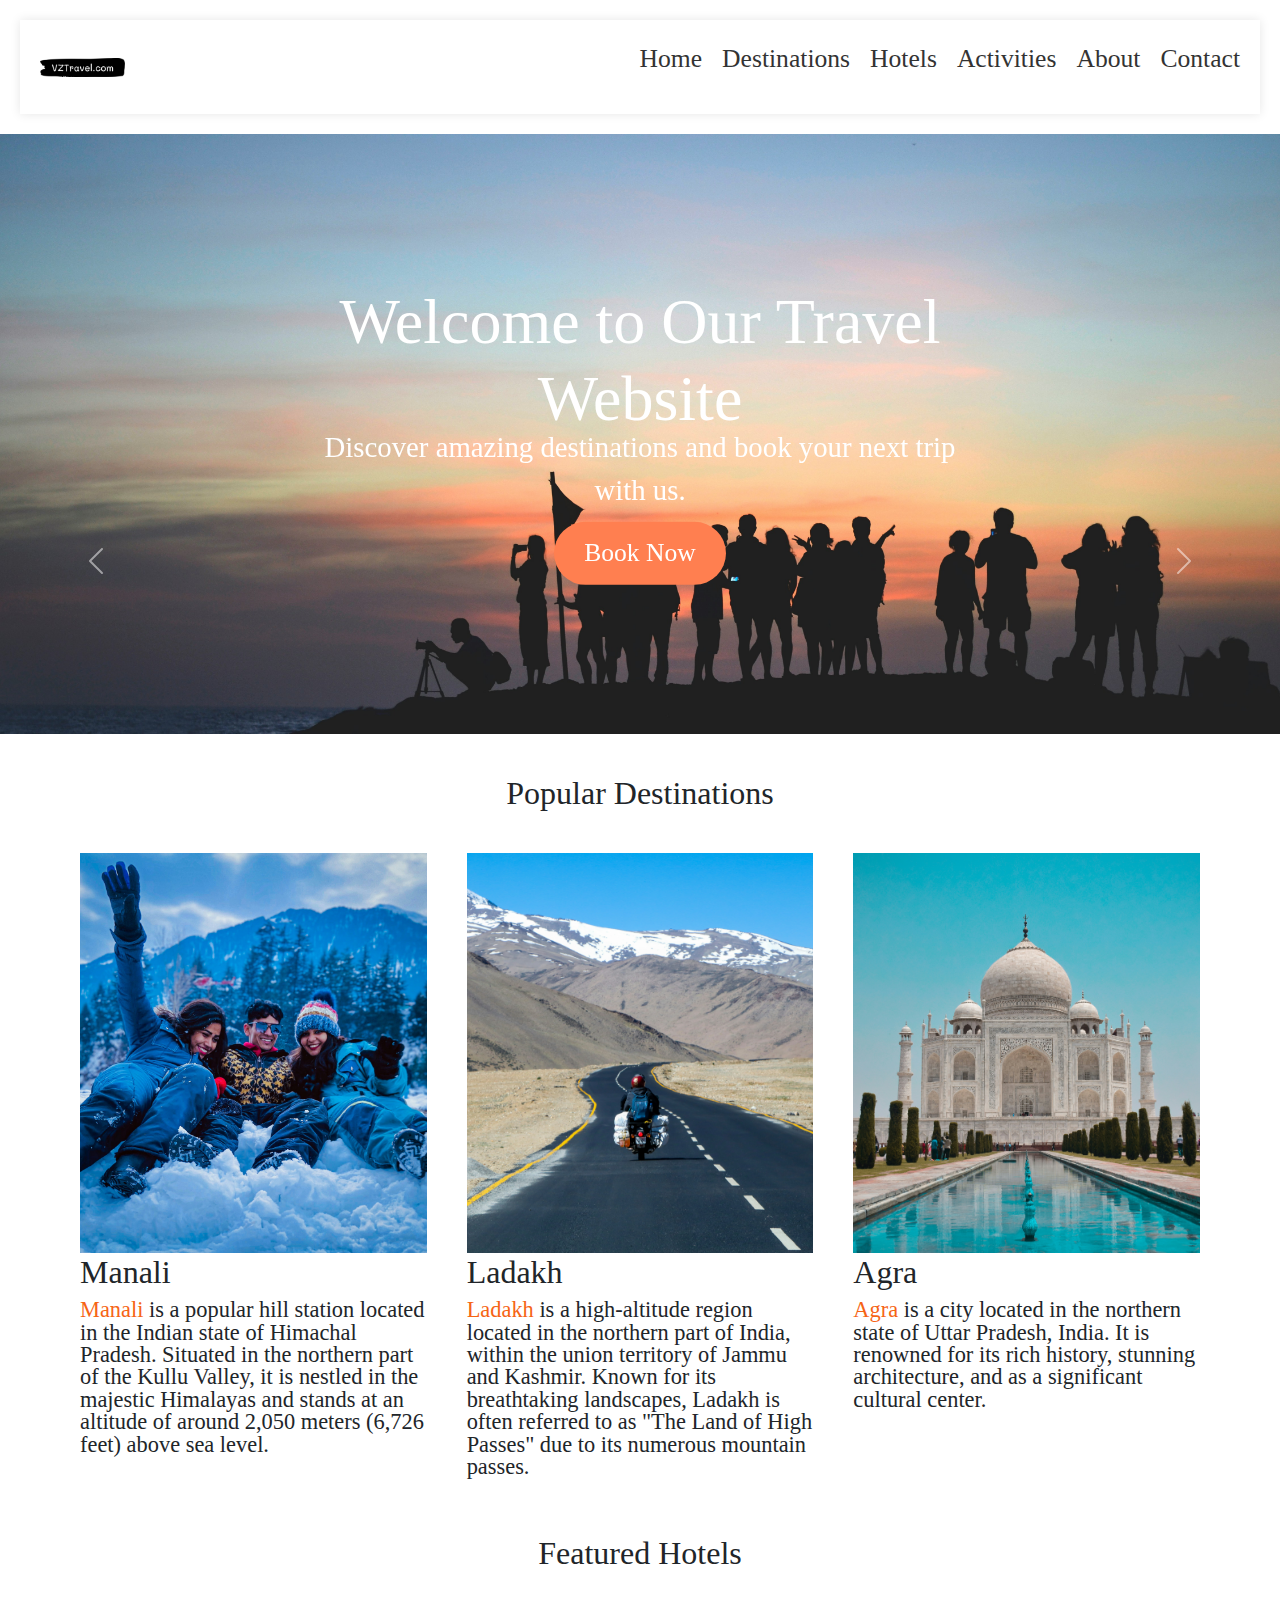
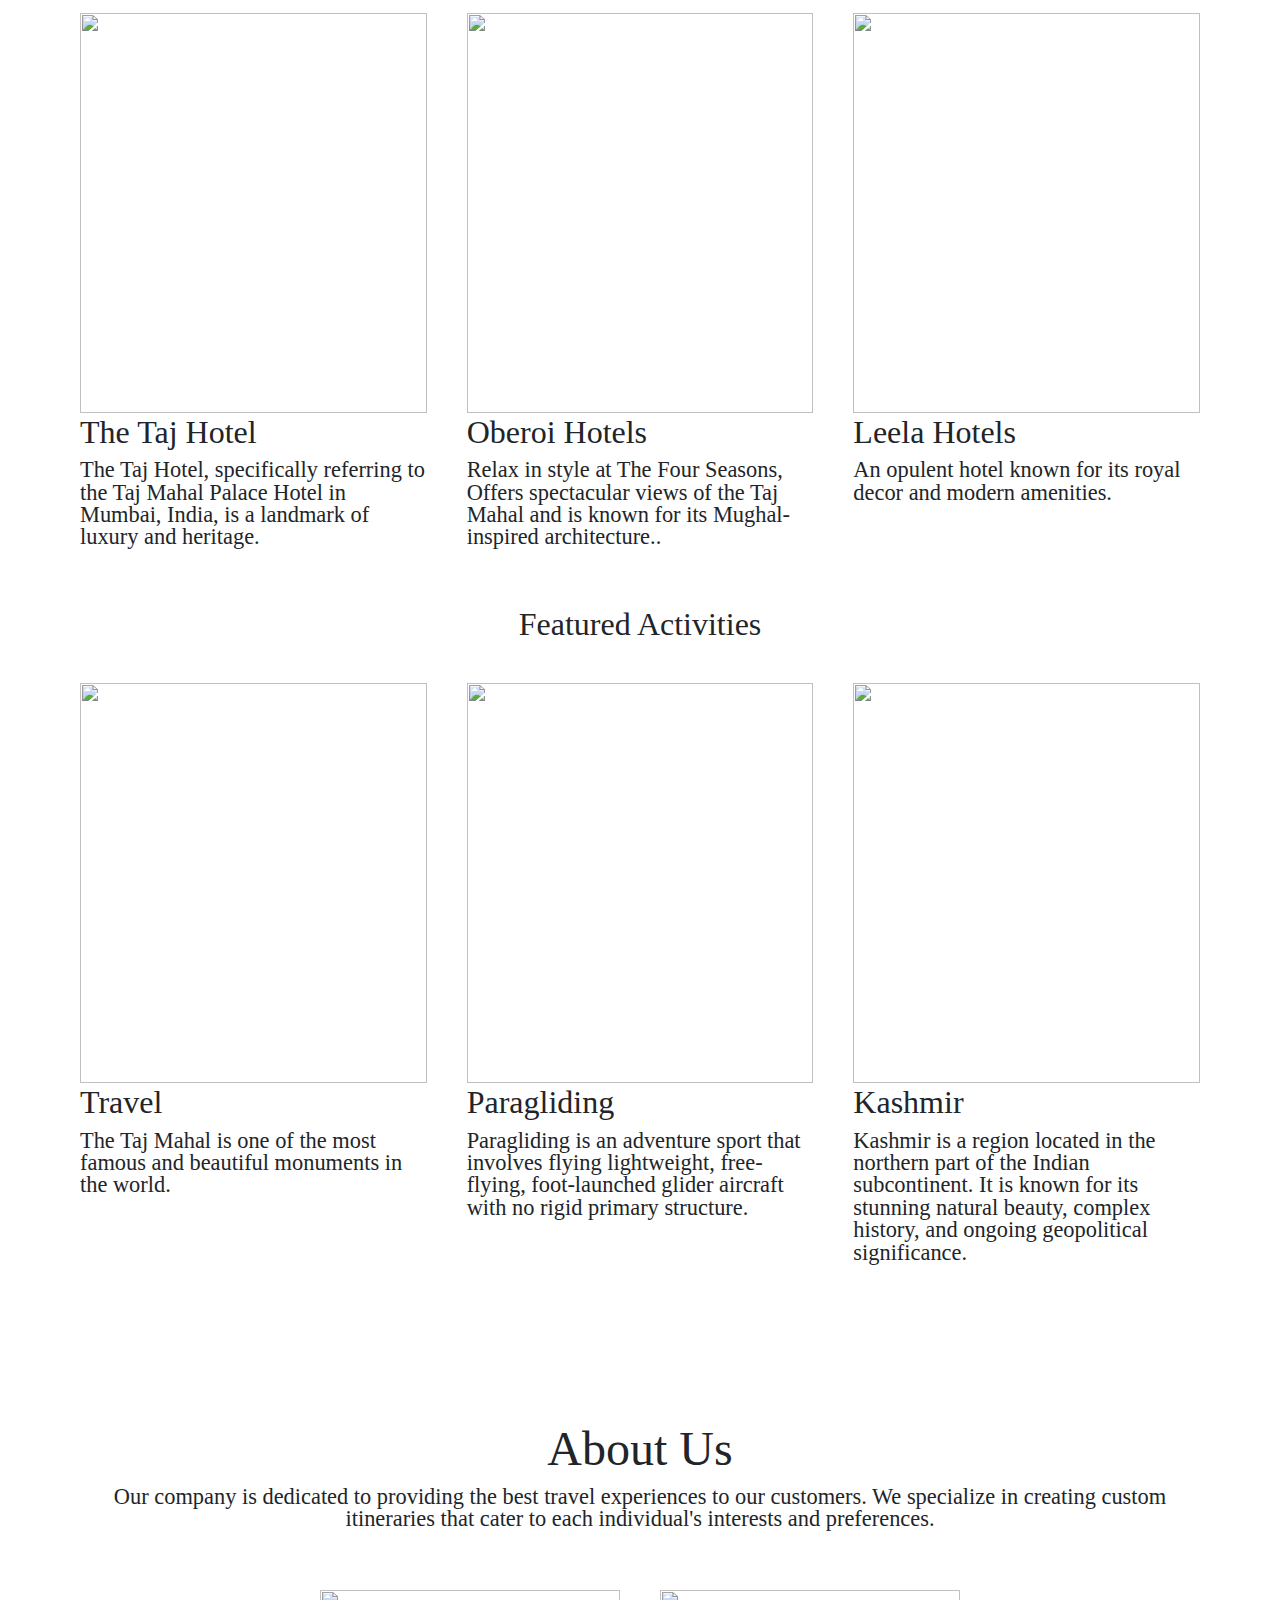
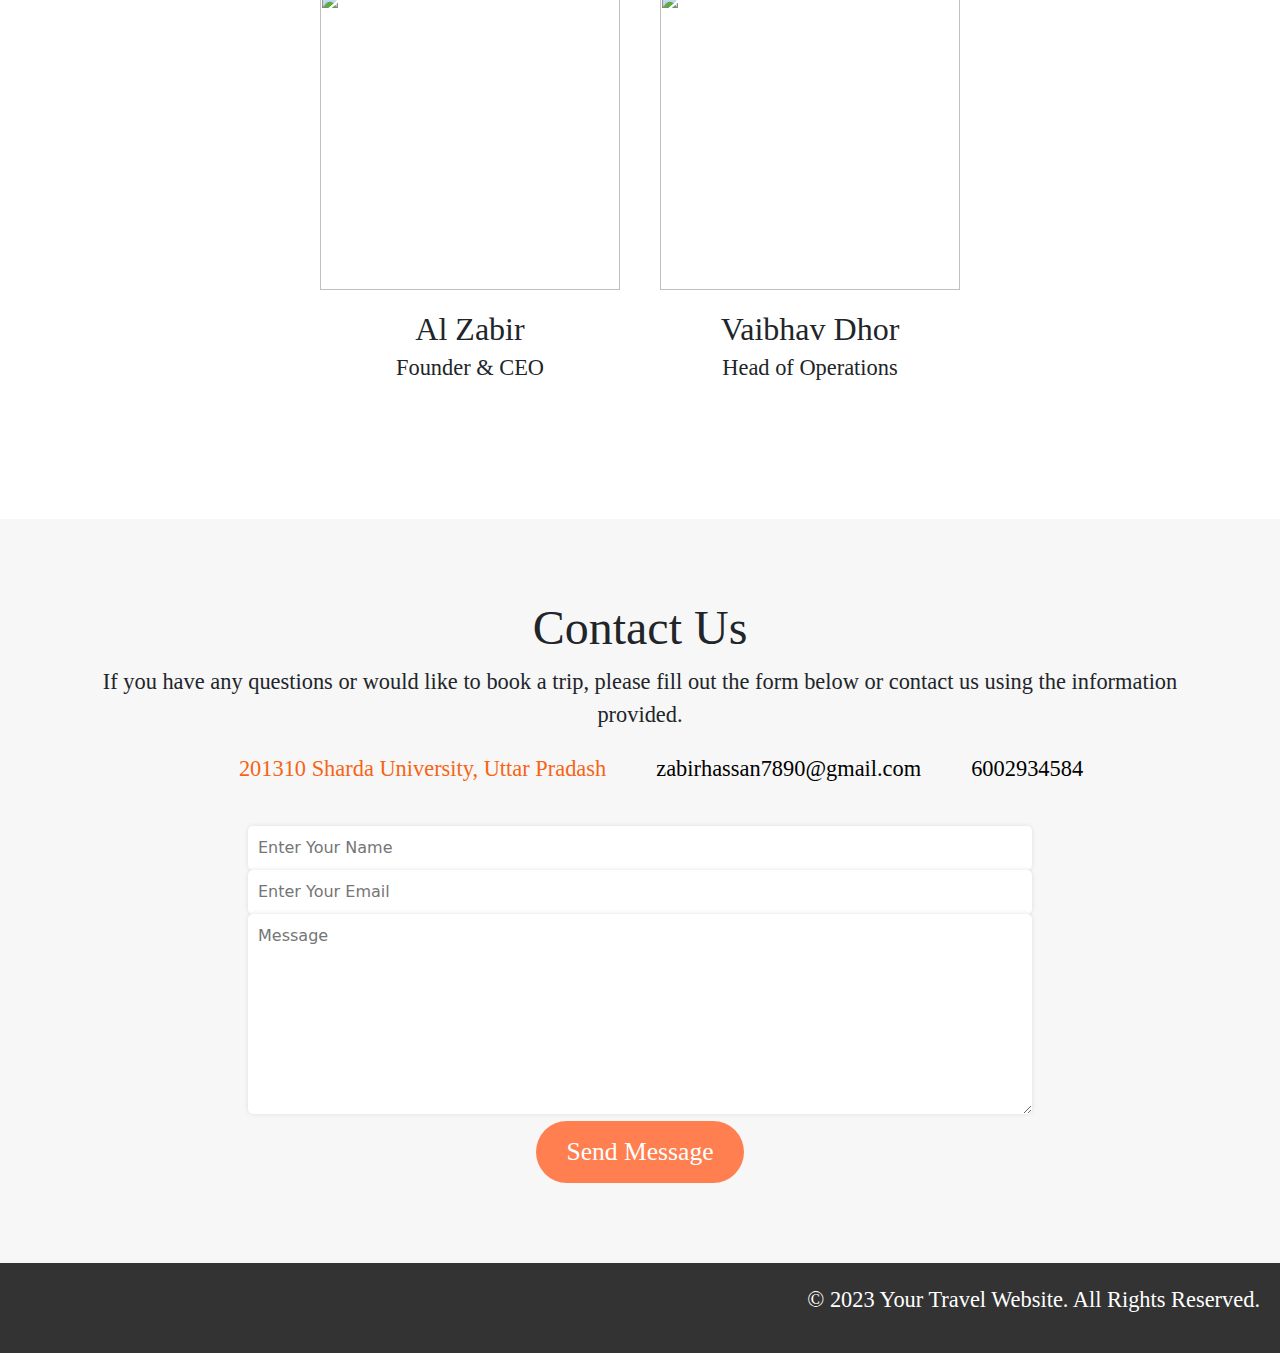
==== index.html @ 30dfec0c "New repo" ====
<!DOCTYPE html>
<html lang="en">

<head>
  <meta charset="UTF-8" />
  <meta http-equiv="X-UA-Compatible" content="IE=edge" />
  <meta name="viewport" content="width=device-width, initial-scale=1.0" />
  <title>Travel Website</title>
  <link rel="stylesheet" href="style.css" />
  <link href="https://cdn.jsdelivr.net/npm/bootstrap@5.3.3/dist/css/bootstrap.min.css" rel="stylesheet"
    integrity="sha384-QWTKZyjpPEjISv5WaRU9OFeRpok6YctnYmDr5pNlyT2bRjXh0JMhjY6hW+ALEwIH" crossorigin="anonymous">
  <link rel="stylesheet" href="https://cdnjs.cloudflare.com/ajax/libs/font-awesome/6.5.2/css/all.min.css"
    integrity="sha512-SnH5WK+bZxgPHs44uWIX+LLJAJ9/2PkPKZ5QiAj6Ta86w+fsb2TkcmfRyVX3pBnMFcV7oQPJkl9QevSCWr3W6A=="
    crossorigin="anonymous" referrerpolicy="no-referrer" />
</head>

<body>
  <header>
    <header>
      <div class="logo">
        <a href="#"><img src="images/l1.png" alt="logo" /></a>
      </div>
      <nav class="nav-menu">
        <ul>
          <li><a href="#">Home</a></li>
          <li><a href="destination.html">Destinations</a></li>
          <li><a href="hotel.html">Hotels</a></li>
          <li><a href="activites.html">Activities</a></li>
          <li><a href="about.html">About</a></li>
          <li><a href="contacts.html">Contact</a></li>
        </ul>
      </nav>
    </header>
  </header>
  <main>
    <section class="hero">
      <div id="carouselExample" class="carousel slide">
        <div class="carousel-inner">
          <div class="carousel-item">
            <img src="images/b3.jpg" class="d-block w-100" alt="...">
          </div>
          <div class="carousel-item active">
            <img src="images/b1.jpg" class="d-block w-100" alt="...">
          </div>
          <div class="carousel-item">
            <img src="images/b2.jpg" class="d-block w-100" alt="...">
          </div>

        </div>
        <button class="carousel-control-prev" type="button" data-bs-target="#carouselExample" data-bs-slide="prev">
          <span class="carousel-control-prev-icon" aria-hidden="true"></span>
          <span class="visually-hidden">Previous</span>
        </button>
        <button class="carousel-control-next" type="button" data-bs-target="#carouselExample" data-bs-slide="next">
          <span class="carousel-control-next-icon" aria-hidden="true"></span>
          <span class="visually-hidden">Next</span>
        </button>
      </div>
      <div class="hero-content">
        <h1>Welcome to Our Travel Website</h1>
        <p>Discover amazing destinations and book your next trip with us.</p>
        <a href="#" class="hero-button">Book Now</a>
      </div>
    </section>
    <!-- Destinations -->
    <section id="destinations" class="destinations">
      <h2>Popular Destinations</h2>
      <div class="destination-grid">
        <div class="destination-item">
          <a href="https://shorturl.at/FFfT5"><img src="images/d1.jpg" alt="" /></a>
          <h3>Manali</h3>
          <p>
            <a href="https://maps.app.goo.gl/ozF7zsNtJLAv32Kx9"
              style="text-decoration: none; color: rgb(246, 100, 21);">Manali</a> is a popular hill station located in
            the Indian state of Himachal Pradesh. Situated in the northern part of the Kullu Valley, it is nestled in
            the majestic Himalayas and stands at an altitude of around 2,050 meters (6,726 feet) above sea level.
          </p>
        </div>
        <div class="destination-item">
          <a href="https://www.pexels.com/search/ladakh/"><img src="images/d2.jpg" alt="" /></a>
          <h3>Ladakh</h3>
          <p>
            <a href="https://maps.app.goo.gl/W7fXEw2hNxowcmgi7"
              style="text-decoration: none; color: rgb(246, 100, 21);">Ladakh</a> is a high-altitude region located in
            the northern part of India, within the union territory of Jammu and Kashmir. Known for its breathtaking
            landscapes, Ladakh is often referred to as "The Land of High Passes" due to its numerous mountain passes.
          </p>
        </div>
        <div class="destination-item">
          <a href="https://shorturl.at/LRwzD"><img src="images/d3.jpg" alt="" /></a>
          <h3>Agra</h3>
          <p>
            <a href="https://maps.app.goo.gl/KUc3X5bq9CXpUqc66"
              style="text-decoration: none; color: rgb(246, 100, 21);">Agra</a> is a city located in the northern state
            of Uttar Pradesh, India. It is renowned for its rich history, stunning architecture, and as a significant
            cultural center.
          </p>
        </div>
      </div>
    </section>
    <section id="hotels" class="destinations">
      <h2>Featured Hotels</h2>
      <div class="destination-grid">
        <div class="destination-item">
          <img src="https://images.unsplash.com/photo-1614082813462-d763a404cbb7?w=500&auto=format&fit=crop&q=60&ixlib=rb-4.0.3&ixid=M3wxMjA3fDB8MHxzZWFyY2h8N3x8dGFqJTIwaG90ZWx8ZW58MHx8MHx8fDA%3D" alt="" />
          <h3>The Taj Hotel</h3>
          <p>
            The Taj Hotel, specifically referring to the Taj Mahal Palace Hotel in Mumbai, India, is a landmark of luxury and heritage.
          </p>
        </div>
        <div class="destination-item">
          <img src="https://images.unsplash.com/photo-1715405155809-b45a71fa4980?w=500&auto=format&fit=crop&q=60&ixlib=rb-4.0.3&ixid=M3wxMjA3fDB8MHxzZWFyY2h8Mnx8T2Jlcm9pJTIwSG90ZWxzfGVufDB8fDB8fHww" alt="" />
          <h3>Oberoi Hotels</h3>
          <p>
            Relax in style at The Four Seasons, Offers spectacular views of the Taj Mahal and is known for its Mughal-inspired architecture..
          </p>
        </div>
        <div class="destination-item">
          <img src="https://images.unsplash.com/photo-1454388683759-ee76c15fee26?w=500&auto=format&fit=crop&q=60&ixlib=rb-4.0.3&ixid=M3wxMjA3fDB8MHxzZWFyY2h8OHx8TGVlbGElMjBIb3RlbHN8ZW58MHx8MHx8fDA%3D" alt="" />
          <h3>Leela Hotels</h3>
          <p>
            An opulent hotel known for its royal decor and modern amenities.
          </p>
        </div>
      </div>
    </section>
    <section id="activites" class="destinations">
      <h2>Featured Activities</h2>
      <div class="destination-grid">
        <div class="destination-item">
          <img src="https://images.unsplash.com/photo-1548013146-72479768bada?w=500&auto=format&fit=crop&q=60&ixlib=rb-4.0.3&ixid=M3wxMjA3fDB8MHxzZWFyY2h8Nnx8dGFqJTIwbWFoYWwlMjBhZ3JhJTIwaW5kaWF8ZW58MHx8MHx8fDA%3D" alt="" />
          <h3>Travel</h3>
          <p>
            The Taj Mahal is one of the most famous and beautiful monuments in the world.
          </p>
        </div>
        <div class="destination-item">
          <img src="https://images.unsplash.com/photo-1471247511763-88a722fc9919?w=500&auto=format&fit=crop&q=60&ixlib=rb-4.0.3&ixid=M3wxMjA3fDB8MHxzZWFyY2h8N3x8cGFyYWdsaWRpbmd8ZW58MHx8MHx8fDA%3D" alt="" />
          <h3>Paragliding</h3>
          <p>
            Paragliding is an adventure sport that involves flying lightweight, free-flying, foot-launched glider aircraft with no rigid primary structure.
          </p>
        </div>
        <div class="destination-item">
          <img src="https://images.unsplash.com/photo-1616190419596-e2839e7380d7?w=500&auto=format&fit=crop&q=60&ixlib=rb-4.0.3&ixid=M3wxMjA3fDB8MHxzZWFyY2h8Nnx8a2FzaG1pcnxlbnwwfHwwfHx8MA%3D%3D" alt="" />
          <h3>Kashmir</h3>
          <p>
            Kashmir is a region located in the northern part of the Indian subcontinent. It is known for its stunning natural beauty, complex history, and ongoing geopolitical significance. 
          </p>
        </div>
      </div>
    </section>

    <section id="about" class="about">
      <h3>About Us</h3>
      <p>
        Our company is dedicated to providing the best travel experiences to
        our customers. We specialize in creating custom itineraries that cater
        to each individual's interests and preferences.
      </p>
      <div class="team-members">
        <div class="team-member">
          <img src="#" alt="" />
          <h4>Al Zabir</h4>
          <p>Founder & CEO</p>
        </div>
        <div class="team-member">
          <img src="#" alt="" />
          <h4>Vaibhav Dhor</h4>
          <p>Head of Operations</p>
        </div>
        
      </div>
    </section>
    <section id="contact" class="contact">
      <h3>Contact Us</h3>
      <div class="contact-info">
        <p>
          If you have any questions or would like to book a trip, please fill
          out the form below or contact us using the information provided.
        </p>
        <ul>
          <li>
            <i class="fas fa-map-marker-alt"></i><a href="https://maps.app.goo.gl/YkYBLPYAoeHyUd8XA"
              style="text-decoration: none; color: rgb(246, 100, 21);" target="_blank">201310 Sharda University, Uttar
              Pradash</a>
          </li>
          <li>
            <i class="fas fa-envelope"></i><a href="mailto:info@travelcompany.com">zabirhassan7890@gmail.com</a>
          </li>
          <li>
            <i class="fas fa-phone-alt"></i>
            <a href="tel:555-123-4567">6002934584</a>
          </li>
        </ul>
      </div>
      <form action="#" class="form">
        <div class="form-group">
          <input type="name" name="name" id="name" placeholder="Enter Your Name" />
        </div>
        <div class="form-group">
          <input type="email" name="email" id="email" placeholder="Enter Your Email" />
        </div>
        <div class="form-group">
          <textarea name="textarea" id="textarea" cols="30" rows="10" placeholder="Message"></textarea>
        </div>
        <button type="submit">Send Message</button>
      </form>
    </section>
    <footer>
      <div class="social-icons">
        <a href="https://www.facebook.com/" target="_blank"><i class="fab fa-facebook"></i></a>
        <a href="https://www.twitter.com/" target="_blank"><i class="fab fa-twitter"></i></a>
        <a href="https://www.instagram.com/" target="_blank"><i class="fab fa-instagram"></i></a>
      </div>
      <p>&copy; 2023 Your Travel Website. All Rights Reserved.</p>
    </footer>
  </main>
</body>
<script src="https://cdn.jsdelivr.net/npm/bootstrap@5.3.3/dist/js/bootstrap.bundle.min.js"
  integrity="sha384-YvpcrYf0tY3lHB60NNkmXc5s9fDVZLESaAA55NDzOxhy9GkcIdslK1eN7N6jIeHz" crossorigin="anonymous"></script>

</html>
---- style.css ----
*{
    margin: 0;
    padding: 0;
    scroll-behavior: smooth;
}
@font-face {
    font-family: "Dongle-light";
    src: url("Dongle/Dongle-Light.ttf");
}
@font-face {
    font-family: "Dongle-regular";
    src: url("Dongle/Dongle-Regular.ttf");
}
@font-face {
    font-family: "Dongle-bold";
    src: url("Dongle/Dongle-Bold.ttf");
}
header{
    display: flex;
    padding: 20px;
    background-color: #fff;
    box-shadow: 0 0 10px rgba(0,0,0, 0.1);
    align-items: center;
}
.logo img{
    max-width: 15%;
}
.nav-menu ul{
 display: flex;
}
.nav-menu li{
    list-style: none;
    margin-right: 20px;
}
.nav-menu li:last-child{
    margin-right: 0;
}
.nav-menu a{
    text-decoration: none;
    font-family: "Dongle-bold";
    font-size: 1.6rem;
    color: #333;
    transition: all ease 0.3s;
}
.nav-menu a:hover{
    color: #ff7f50;
}

.hero{
    position: relative;
    height: 600px;
    overflow: hidden;
}
.hero-image img{
    position: absolute;
    top: 0;
    left: 0;
    width: 100%;
    height: 100%;
    object-fit: cover;
    z-index: -1;
}
.hero-content{
    position: absolute;
    top: 50%;
    left: 50%;
    transform: translate(-50%,-50%);
    text-align: center;
    color: #fff;
}
.hero-content h1{
    font-family: "Dongle-bold";
    font-size: 4rem;
}
.hero-content p{
    font-family: "Dongle-regular";
    font-size: 1.8rem;
    margin-top: -20px;
    margin-bottom: 10px;
}
.hero-button{
    display: inline-block;
    text-decoration: none;
    color: #fff;
    background-color: #ff7f50;
    padding: 12px 30px;
    border-radius: 50px;
    font-family: "Dongle-light";
    font-size: 1.6rem;
    transition: all ease 0.3s;
}
.hero-button:hover{
    background-color: #333;
}
.destinations{
    font-size: 2.4rem;
    font-family: "Dongle-bold";
    margin: 40px 80px;
    text-align: center;
}
.destinations h2{
    margin-bottom: 40px;
}
.destination-grid{
    display: grid;
    grid-template-columns: repeat(3, 1fr);
    grid-gap: 40px;
}
.destination-item img{
    width: 100%;
    height: 400px;
    object-fit: cover;
}

.destination-item{
    text-align: left;
}
.destination-item h3{
    font-size: 2rem;
}
.destination-item p{
    font-size: 1.4rem;
    line-height: 1;
    font-family: "Dongle-regular";
}
/* .destination-container {
    display: grid;
    grid-template-columns: repeat(auto-fill, minmax(250px, 1fr));
    gap: 1rem;
    padding: 0 1rem;
}

.destination-item {
    position: relative;
    overflow: hidden;
    border-radius: 8px;
}

.destination-item img {
    width: 100%;
    height: 100%;
    object-fit: cover;
    transition: transform 0.3s ease;
}

.destination-item:hover img {
    transform: scale(1.1);
} */

.about{
    text-align: center;
    padding: 100px;
}
.about h3{
   font-family: "Dongle-bold";
   font-size: 3rem;
}
.about p{
    font-family: "Dongle-regular";
    font-size: 1.4rem;
    line-height: 1;
    margin-bottom: 40px;
}
.team-members{
    display: flex;
    flex-wrap: wrap;
    justify-content: center;
}
.team-member img{
    width: 300px;
    height: 300px;
    margin: 20px;
    object-fit: cover;
}
.team-member h4{
    font-family: "Dongle-bold";
    font-size: 2rem;
}
.contact{
    padding: 80px;
    text-align: center;
    background-color: #F7F7F7;
}
.contact h3{
    font-family: "Dongle-bold";
    font-size: 3rem;
}
.contact-info p{
    font-family: "Dongle-regular";
    font-size: 1.4rem;
    margin-bottom: 20px;
}
.contact-info ul{
    list-style: none;
    display: flex;
    flex-wrap: wrap;
    justify-content: center;
    align-items: center;
    margin-bottom: 40px;
} 
.contact-info li{
    margin: 0 20px;
    font-family: "Dongle-regular";
    font-size: 1.4rem;
    display: flex;
    align-items: center;
  
}
.contact-info li a{
    text-decoration: none;
    font-family: "Dongle-regular";
    color: black;
}
.contact-info i{
    font-size: 24px;
    margin-right: 10px;
}
.form{
    width: 100%;
}
input,textarea{
    width: 70%;
    padding: 10px;
    margin: 20px 0;
    border: none;
    box-shadow: 0 0 5px rgba(0,0,0, 0.1);
    border-radius: 5px;
    font-size: 1.4rem;
    font-family: "Dongle-regular";
}
textarea{
    height: 200px;
}
.form button{
    display: inline-block;
    text-decoration: none;
    color: #fff;
    background-color: #ff7f50;
    padding: 12px 30px;
    border-radius: 50px;
    font-family: "Dongle-light";
    font-size: 1.6rem;
    border: none;
    transition: all ease 0.3s;
}
.form button:hover{
    background-color: #333;
}

footer{
    background-color: #333;
    color: #fff;
    display: flex;
    justify-content: space-between;
    padding: 20px;
    align-items: center;
}
.social-icons a{
    color: #fff;
    font-size: 24px;
    margin-right: 20px;
}
footer p{
    font-family: "Dongle-regular";
    font-size: 1.4rem;
}
@media (max-width: 1177px) {
    .hero-content h1{
        line-height: 0.7;
    }
    .hero-content p{
        margin-top: 0;
        line-height: 0.8;
    }
    .destinations img{
        height: 250px;
    }
    input, textarea{
        width: 100%;
    }
}
@media (max-width: 768px) {
    .hero-content h1{
        margin-bottom: 5px;
    }
    .team-member img{
        width: 200px;
        height: 200px;
    }
    .destination-grid{
        display: grid;
        grid-template-columns: repeat(2, 1fr);
        grid-gap: 40px;
    }
}
@media (max-width:603px){
    .hero-content h1{
        font-size: 2rem;
    }
    .hero-content p{
        font-size: 1.5rem;
    }
}
@media (max-width:430px){
    header{
        display: none;
    }
    .hero-content h1{
        font-size: 1.3rem;
    }
    .hero-content p{
        font-size: 1rem;
    }
    .hero-button{
        padding: 6px 22px;
        font-size: 16px;
    }
    .destinations{
        font-size: 1.5rem;
    }
    .destination-grid{
        display: grid;
        grid-template-columns: repeat(1, 1fr);
        grid-gap: 40px;
    }
    .about{
        padding: 0 30px;
    }
    .team-member img{
        width: 250px;
        height: 250px;
    }
}
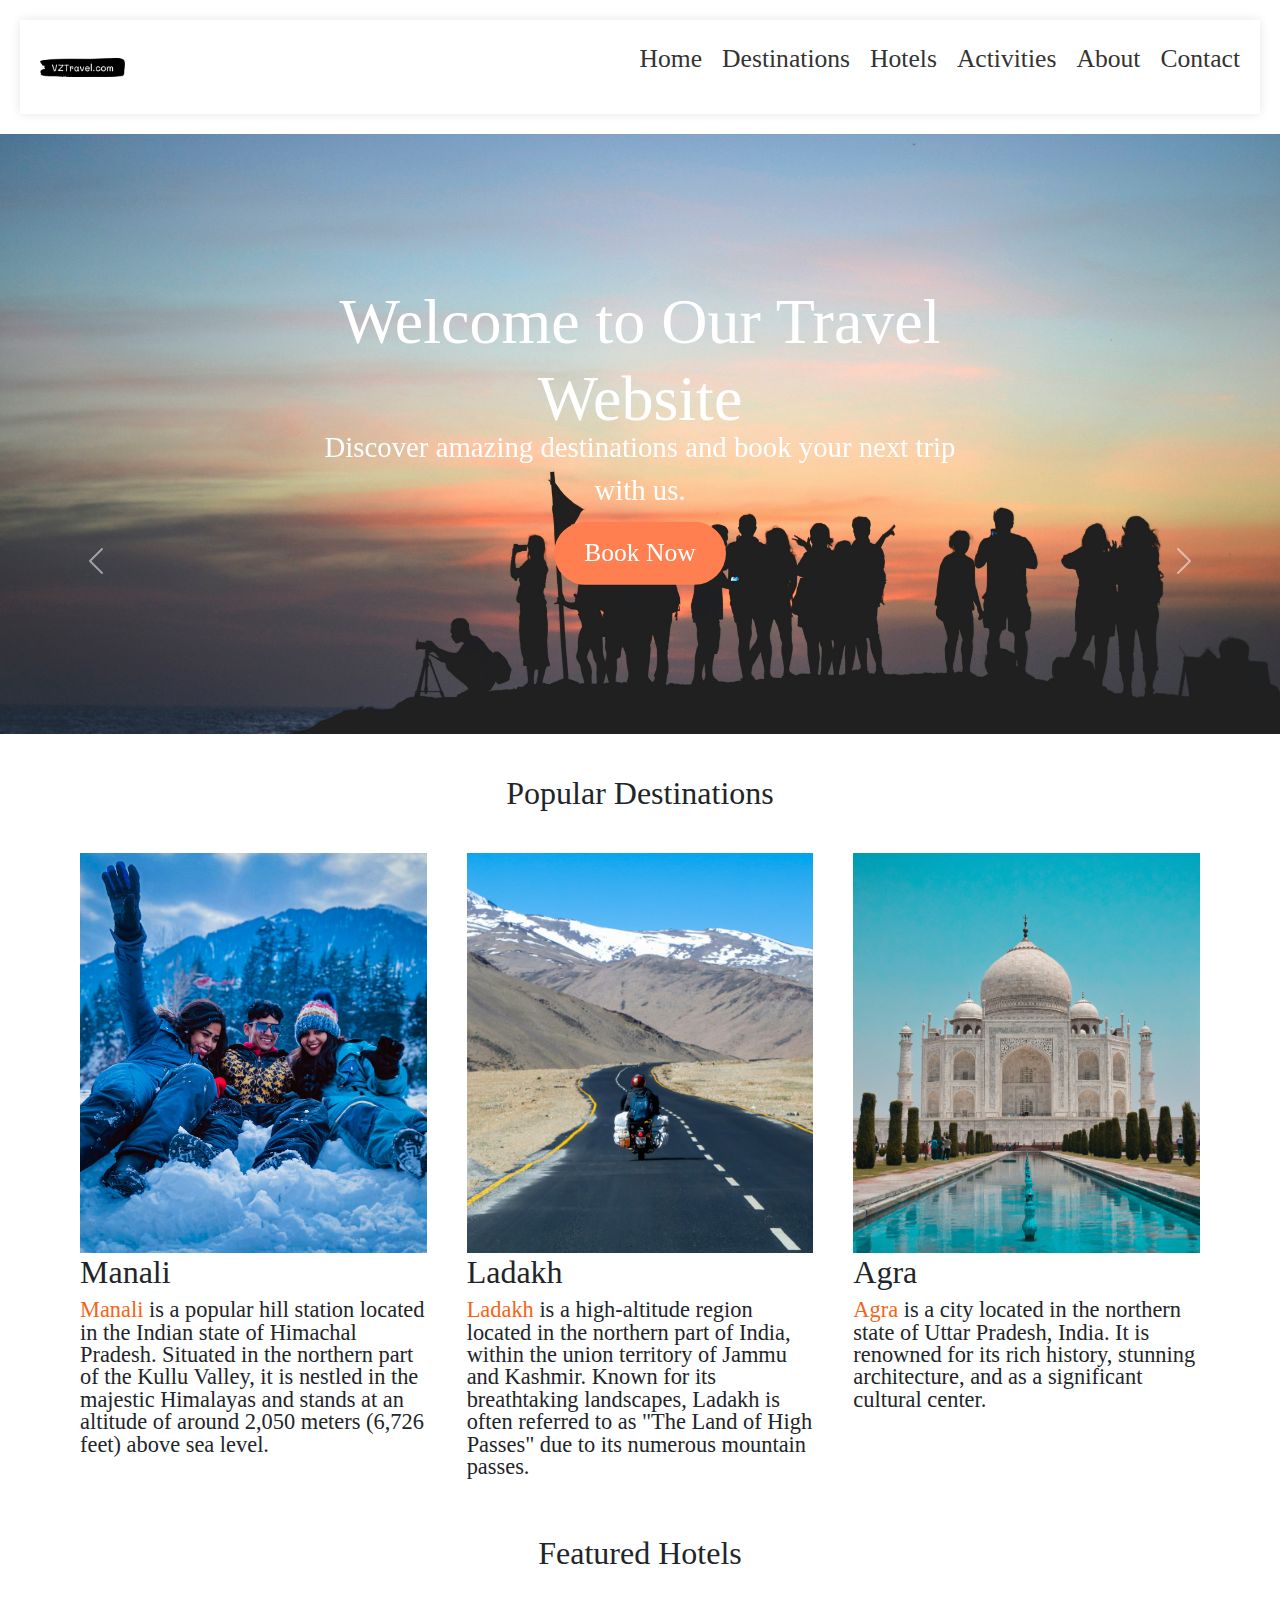
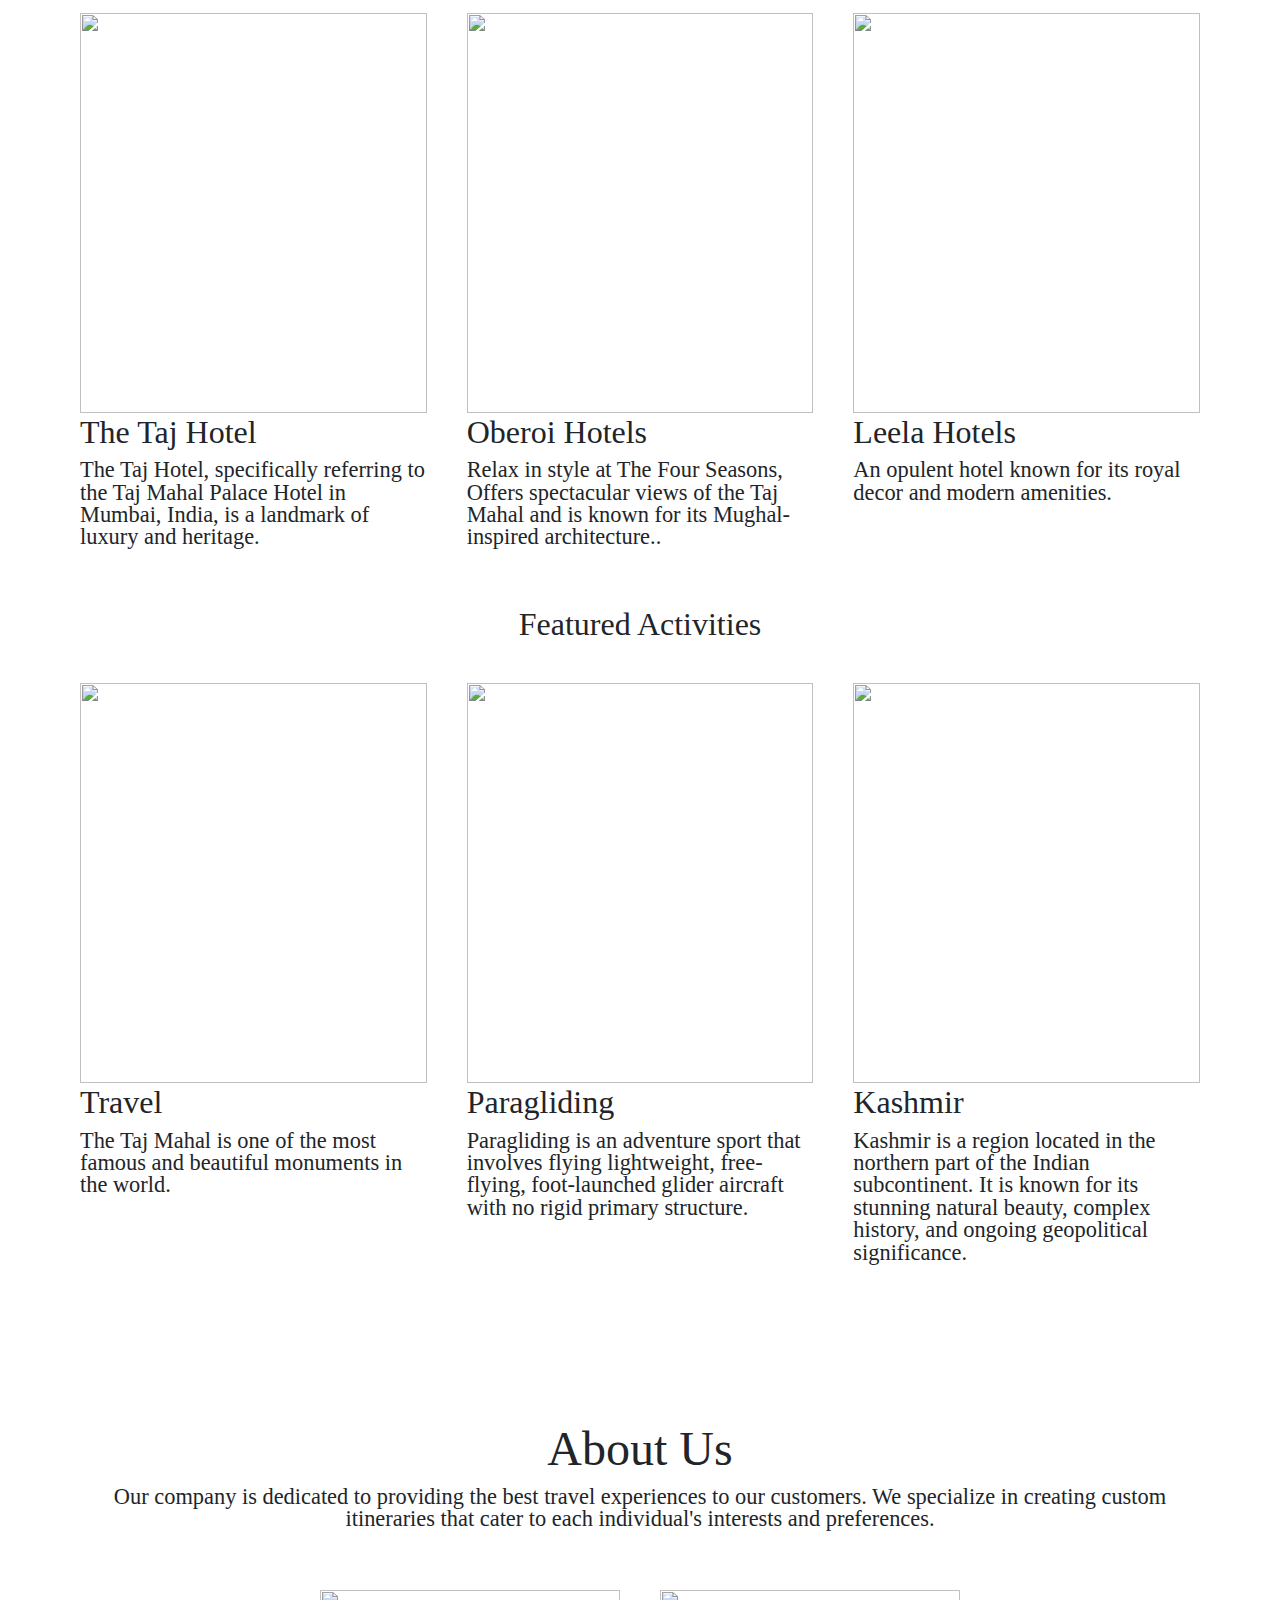
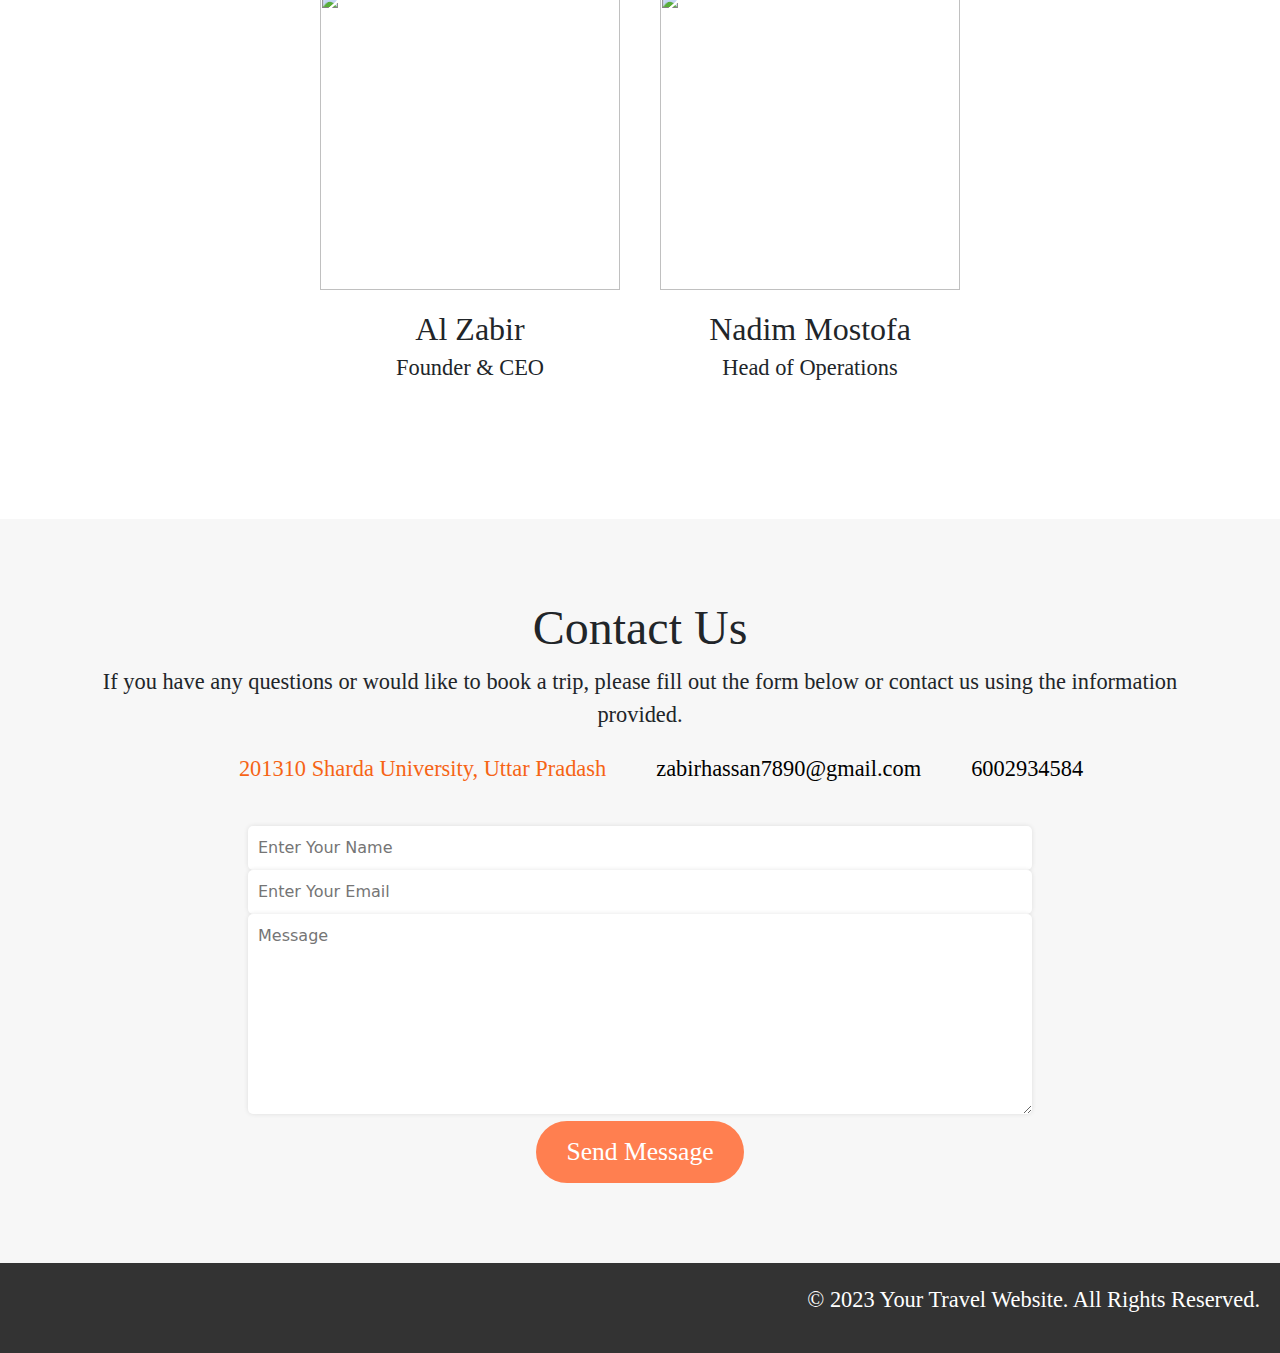
==== commit dfecf8e6: "New feature add" ====
--- a/index.html
+++ b/index.html
@@ -160,13 +160,13 @@
       </p>
       <div class="team-members">
         <div class="team-member">
-          <img src="#" alt="" />
+          <img src="images/p1.jpg" alt="" />
           <h4>Al Zabir</h4>
           <p>Founder & CEO</p>
         </div>
         <div class="team-member">
-          <img src="#" alt="" />
-          <h4>Vaibhav Dhor</h4>
+          <img src="images/p2.jpg" alt="" />
+          <h4>Nadim Mostofa</h4>
           <p>Head of Operations</p>
         </div>
         
